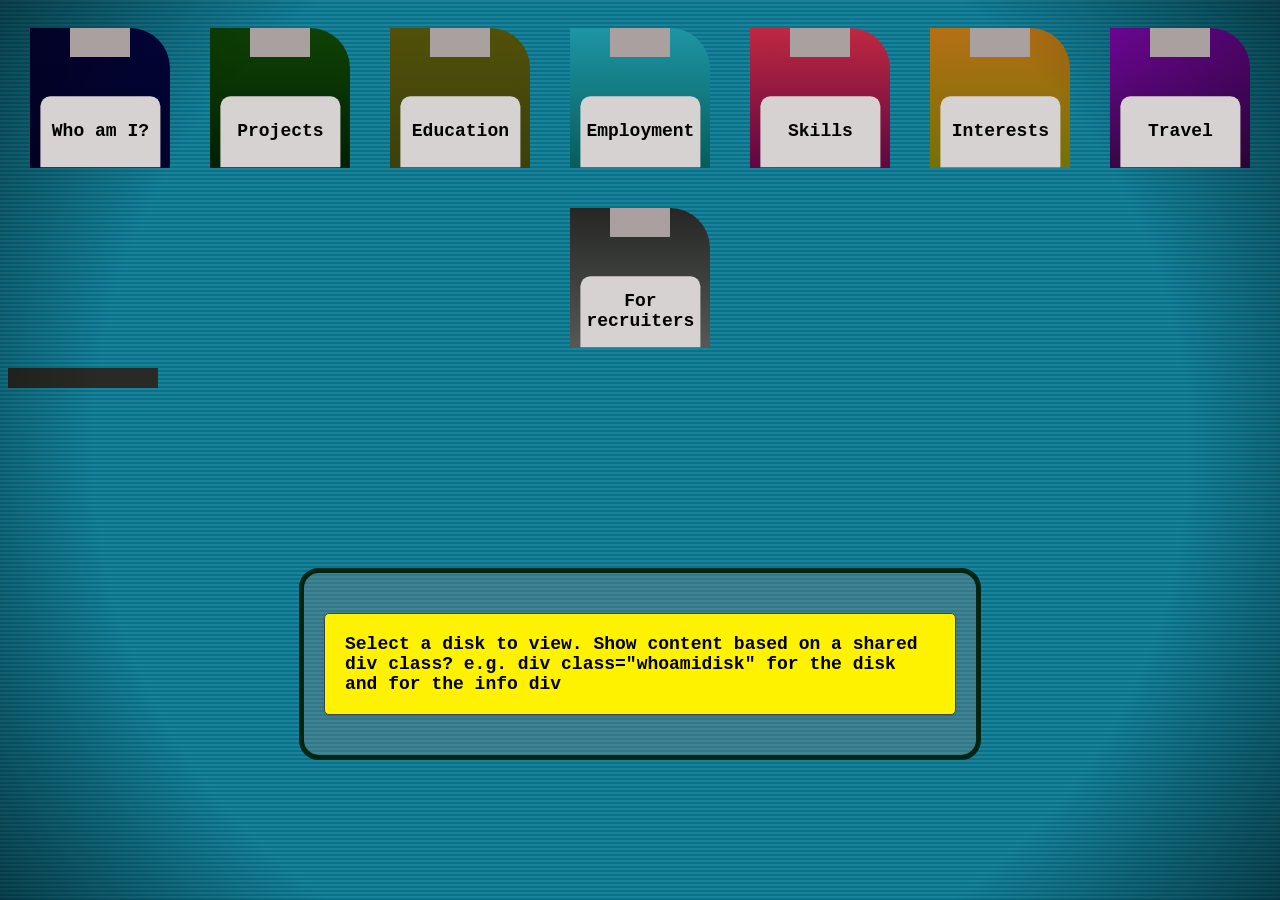
==== pages/index.html @ 84a1e817 "Added slot for the disks and improved the logic for sleecting and deslecting disks. More comments ad" ====
<!DOCTYPE html>
<html>
<head>
    <title>Oliver Spacey</title>
    <link rel="stylesheet" type="text/css" href="../stylesheets/main.css">
</head>
<!-- 
<header>
    <div class="header-container">
        <ul class="nav-bar">
            <li class="nav-item">
                <a href="index.html">Who am I?</a>
            </li>
            <li class="nav-item">
                <a href="projects.html">Projects</a>
            </li>
            <li class="nav-item">
                <a href="education.html">Education</a>
            </li>
            <li class="nav-item">
                <a href="employment.html">Employment</a>
            </li>
            <li class="nav-item">
                <a href="skills.html">Skills</a>
            </li>
            <li class="nav-item">
                <a href="interests.html">Interests</a>
            </li>
            <li class="nav-item">
                <a href="travel.html">Travel</a>
            </li>
            <li class="nav-item">
                <a href="recruiter.html">Recruiter</a>
            </li>
        </ul>
    </div>
</header> -->

<div class="scan-lines"></div>
<div class="vignette"></div>

<!-- <img class="cloud-image" src="../images/cloud_1.png" alt="Big Cloud" style="top: 10%; left: 5%; scale: 0.3;">
<img class="cloud-image" src="../images/cloud_7.png" alt="Big Cloud" style="top: 20%; left: 15%; scale: 0.4;">
<img class="cloud-image" src="../images/cloud_8.png" alt="Big Cloud" style="top: 30%; left: 25%; scale: 0.5;">
<img class="cloud-image" src="../images/cloud_6.png" alt="Big Cloud" style="top: 40%; left: 35%; scale: 0.6;"> -->
<!-- <img class="cloud-image" src="../images/cloud_1.png" alt="Big Cloud" style="top: 10%; left: 5%; scale: 0.3;">
<img class="cloud-image" src="../images/cloud_7.png" alt="Big Cloud" style="top: 20%; left: 15%; scale: 0.4;">
<img class="cloud-image" src="../images/cloud_8.png" alt="Big Cloud" style="top: 30%; left: 25%; scale: 0.5;">
<img class="cloud-image" src="../images/cloud_6.png" alt="Big Cloud" style="top: 40%; left: 35%; scale: 0.6;">
<img class="cloud-image" src="../images/cloud_1.png" alt="Big Cloud" style="top: 10%; left: 5%; scale: 0.3;">
<img class="cloud-image" src="../images/cloud_7.png" alt="Big Cloud" style="top: 20%; left: 15%; scale: 0.4;">
<img class="cloud-image" src="../images/cloud_8.png" alt="Big Cloud" style="top: 30%; left: 25%; scale: 0.5;">
<img class="cloud-image" src="../images/cloud_6.png" alt="Big Cloud" style="top: 40%; left: 35%; scale: 0.6;">
<img class="cloud-image" src="../images/cloud_1.png" alt="Big Cloud" style="top: 10%; left: 5%; scale: 0.3;">
<img class="cloud-image" src="../images/cloud_7.png" alt="Big Cloud" style="top: 20%; left: 15%; scale: 0.4;">
<img class="cloud-image" src="../images/cloud_8.png" alt="Big Cloud" style="top: 30%; left: 25%; scale: 0.5;">
<img class="cloud-image" src="../images/cloud_6.png" alt="Big Cloud" style="top: 40%; left: 35%; scale: 0.6;">
<img class="cloud-image" src="../images/cloud_1.png" alt="Big Cloud" style="top: 10%; left: 5%; scale: 0.3;">
<img class="cloud-image" src="../images/cloud_7.png" alt="Big Cloud" style="top: 20%; left: 15%; scale: 0.4;">
<img class="cloud-image" src="../images/cloud_8.png" alt="Big Cloud" style="top: 30%; left: 25%; scale: 0.5;">
<img class="cloud-image" src="../images/cloud_6.png" alt="Big Cloud" style="top: 40%; left: 35%; scale: 0.6;">
<img class="cloud-image" src="../images/cloud_1.png" alt="Big Cloud" style="top: 10%; left: 5%; scale: 0.3;">
<img class="cloud-image" src="../images/cloud_7.png" alt="Big Cloud" style="top: 20%; left: 15%; scale: 0.4;">
<img class="cloud-image" src="../images/cloud_8.png" alt="Big Cloud" style="top: 30%; left: 25%; scale: 0.5;">
<img class="cloud-image" src="../images/cloud_6.png" alt="Big Cloud" style="top: 40%; left: 35%; scale: 0.6;">
<img class="cloud-image" src="../images/cloud_1.png" alt="Big Cloud" style="top: 10%; left: 5%; scale: 0.3;">
<img class="cloud-image" src="../images/cloud_7.png" alt="Big Cloud" style="top: 20%; left: 15%; scale: 0.4;">
<img class="cloud-image" src="../images/cloud_8.png" alt="Big Cloud" style="top: 30%; left: 25%; scale: 0.5;">
<img class="cloud-image" src="../images/cloud_6.png" alt="Big Cloud" style="top: 40%; left: 35%; scale: 0.6;"> -->
<!-- <img class="cloud-image" src="../images/cloud_2.png" alt="Big Cloud" style="top: 50%; left: 45%; scale: 0.7;"> -->

<!-- <img class="cloud-image" src="../images/cloud_1.png" alt="Big Cloud" style="top: 10%; left: 5%; scale: 0.3;">
<img class="cloud-image" src="../images/cloud_7.png" alt="Big Cloud" style="top: 20%; left: 15%; scale: 0.4;">
<img class="cloud-image" src="../images/cloud_8.png" alt="Big Cloud" style="top: 30%; left: 25%; scale: 0.5;">
<img class="cloud-image" src="../images/cloud_6.png" alt="Big Cloud" style="top: 40%; left: 35%; scale: 0.6;"> -->

<div class="content-selector-area">

    <body class="default-page-background">
        <!-- <button onclick="addListeners()" style="height: 50px; width: 50%; align-self: center;"></button> -->

        
        <div class="disk-display-area">

            <div class="floppy-disk" style="background-image: linear-gradient(rgb(5, 5, 66), rgb(2, 2, 46));">
                <div class="top-decoration"></div>
                <div class="content-area">
                    <b>Who am I?</b>
                </div>
            </div>
        
            <div class="floppy-disk" style="background-image: linear-gradient(rgb(15, 66, 5), rgb(2, 32, 3));">
                <div class="top-decoration"></div>
                <div class="content-area">
                    <b>Projects</b>
                </div>
            </div>

            <div class="floppy-disk" style="background-image: linear-gradient(rgb(82, 80, 9), rgb(58, 65, 12));">
                <div class="top-decoration"></div>
                <div class="content-area">
                    <b>Education</b>
                </div>
            </div>
        
            <div class="floppy-disk" style="background-image: linear-gradient(rgb(30, 149, 165), rgb(6, 93, 90));">
                <div class="top-decoration"></div>
                <div class="content-area">
                    <b>Employment</b>
                </div>
            </div>

            <div class="floppy-disk" style="background-image: linear-gradient(rgb(191, 40, 65), rgb(95, 6, 66));">
                <div class="top-decoration"></div>
                <div class="content-area">
                    <b>Skills</b>
                </div>
            </div>
        
            <div class="floppy-disk" style="background-image: linear-gradient(rgb(181, 112, 22), rgb(117, 112, 4));">
                <div class="top-decoration"></div>
                <div class="content-area">
                    <b>Interests</b>
                </div>
            </div>

            <div class="floppy-disk" style="background-image: linear-gradient(rgb(130, 8, 178), rgb(55, 7, 70));">
                <div class="top-decoration"></div>
                <div class="content-area">
                    <b>Travel</b>
                </div>
            </div>

            <div class="floppy-disk" style="background-image: linear-gradient(rgb(38, 39, 37), rgb(85, 88, 85));">
                <div class="top-decoration"></div>
                <div class="content-area">
                    <b>For recruiters</b>
                </div>
            </div>


        </div>

        <div id="active-disk-slot"><div id="active-slot-background"></div></div>
        <div class="content">
            <p class="editorial-note">Select a disk to view. Show content based on a shared div class? e.g. div class="whoamidisk" for the disk and for the info div</p>
        </div>
    
    </body>
</div>


<!-- Add the js once everything is loaded -->
<script src="../js/main.js"></script>

</html>
---- stylesheets/main.css ----
/* shared: */

footer {
    z-index: 1000;
    background-color: #2c2c2c;
    text-align: center;
    position: fixed;
    bottom: 0;
    width: 100%;
    height: 40px;
}

header {
    position: fixed;
    z-index: 1000;
    width: 100%;
    display: flex;
    justify-content: center;
}

.header-container {
    text-align: center;
    /* background-color: #dbe36f; */
    /* background-image: linear-gradient(to right, #ebf385, #cac975); */
    background-image: radial-gradient(circle, #ebf385, #cac975);
    box-shadow: 0 4px 6px rgba(0, 0, 0, 1);
    padding: 20px;
    border-radius: 30px;
}

.technical-work-experience-cards {
    display: flex;
    flex-wrap: wrap;
    flex-direction: row;
    justify-content: center;
}

.floppy-disk {
    display: flex;
    flex-shrink: 0;
    background-image: linear-gradient(rgb(136, 32, 32), rgb(84, 40, 40));
    margin: 20px;
    padding: 20px;
    border-radius: 0 40px 0 0;
    height: 100px;
    width: 100px;
    flex-direction: column;
    justify-content: center;
    pointer-events: auto;
}

.floppy-disk .top-decoration {
    background-color: #aaa0a0;
    color: black;
    font-weight: bold;
    font-size: 28px;
    width: 60%;
    align-self: center;
    text-align: center;
    align-content: center;
    height: 40%;
    transform: translate(0, -70%);
}

.floppy-disk .content-area {
    pointer-events: none;
    text-align: center;
    align-content: center;
    background-color: rgb(215, 210, 210);
    color: black;
    font-size: 18px;
    padding: 0px;
    border-radius: 10px 10px 0 0;
    height: 100%;
    width: 120%;
    transform: translate(-8%, 27%);
}

.floppy-disk h2 {
    font-size: 24px;
    margin-bottom: 10px;
}

.disk-display-area {
    display: flex;
    flex-direction: row;
    overflow: auto;
    width: 100%;
    justify-content: center;
}


#active-disk-slot {
    display: block;
    height: 200px;
    width: 150px;
    overflow: hidden;
}

#active-slot-background {
    display: block;
    background-color: rgb(41, 41, 37);
    height: 20px;
}

#active-disk-slot p {
    color: black;
    font-weight: bold;
    margin: 0;
}

.content-selector-area {
    display: flex;
    flex-direction: column;
}

.content {
    position: relative;
    border: 5px solid #002513;
    border-radius: 20px;
    /* max-width: 800px; */
    width: 50%;
    height: fit-content;
    margin: 0 auto;
    padding: 20px;
    font-size: 20px;
    background-color: rgba(136, 135, 135, 0.343);
}

.non-technical-work-experience-cards {
    /* background-color: rgb(24, 24, 98);
    padding: 20px; */
    display: flex;
    flex-wrap: wrap;
    flex-direction: row;
}

.employment-card-list {
    display: flex;
    flex-direction: row;
    flex-wrap: wrap;
    justify-content: space-evenly;
}

.cloud {
    position: absolute;
    pointer-events: none;
    background-size: cover;
    z-index: -2;
    image-rendering: nearest-neighbor;
}

.scan-lines {
    position: fixed;
    top: 0;
    left: 0;
    width: 100%;
    height: 100%;
    pointer-events: none;
    background-image: linear-gradient(rgba(255, 255, 255, 0.1) 50%, transparent 50%);
    background-size: 100% 4px;
    z-index: -1;
}

.vignette {
    position: fixed;
    top: 0;
    left: 0;
    width: 100%;
    height: 100%;
    pointer-events: none;
    background-image: radial-gradient(circle, rgba(0, 0, 0, 0) 70%, rgba(0, 0, 0, 0.5) 100%);
    z-index: 0;
}

.editorial-note {
    background-color: #fff200;
    border: 1px solid #444;
    margin: 20px 0;
    padding: 20px;
    color: #000;
    font-weight: bold;
    border-radius: 5px;
    box-shadow: 0 2px 4px rgba(0, 0, 0, 0.1);
}

.travel-card-title-date {
    display: flex;
    justify-content: space-between;
    align-items: center;
}

.travel-card-list {
    display: flex;
    flex-wrap: wrap;
    justify-content: center;
}

.travel-card {
    background-color: #2c2c2c;
    border: 1px solid #444;
    border-radius: 20px;
    margin: 20px 0;
    padding: 20px;
    width: 100%;
}

.travel-card-connector {
    width: 1px;
    height: 100px;
    background-color: #444;
    padding: 0;
    margin: 0;
}

.education-card {
    background-color: #2c2c2c;
    border: 1px solid #444;
    margin: 20px 0;
    padding: 20px;
    width: 100%;
    border-radius: 20px;
}

.education-card-list {
    display: flex;
    flex-wrap: wrap;
    justify-content: center;
}

.project-card-list {
    display: flex;
    flex-wrap: wrap;
    justify-content: center;
}

.project-card {
    background-color: #2c2c2c;
    border: 1px solid #444;
    margin: 20px 0;
    padding: 20px;
    width: 100%;
    border-radius: 20px;
}

.in-text-link {
    color: #a4ffb2;
    text-decoration: underline;
}

body {
    color: #ffffff;
    font-family: 'Courier New', Courier, monospace;
}

.default-page-background {
    background-color: #06738c;
}

html {
    /* scrollbar-gutter: stable; */
    scrollbar-width: none;
    /* scrollbar-color: #ebf385 #cac975; */
}

.nav-bar {
    list-style: none;
    padding: 0;
    margin: 0;
}

.nav-item {
    display: inline-block;
    margin-right: 20px;
}

.nav-item a {
    color: #020202;
    text-decoration: none;
    /* text-shadow: 1px 1px 2px rgba(0, 0, 0, 0.1); */
    font-weight: bold;
}

.nav-item a:hover {
    text-decoration: underline;
}

header h1 {
    font-size: 24px;
    font-weight: bold;
    margin: 0;
}



/* desktop styling */
@media (min-width: 768px) {
    .content {
        font-size: 18px;
    }

    header p {
        font-size: 24px;
    }

    .nav-item {
        font-size: 18px;
    }

    .disk-display-area {
        flex-wrap: wrap;
    }
}

/* mobile styling */
@media (max-width: 767px) {
    .content {
        font-size: 18px;
    }

    header p {
        font-size: 24px;
    }
    .disk-display-area {
        flex-wrap: nowrap;
        justify-content: start;
    }
}
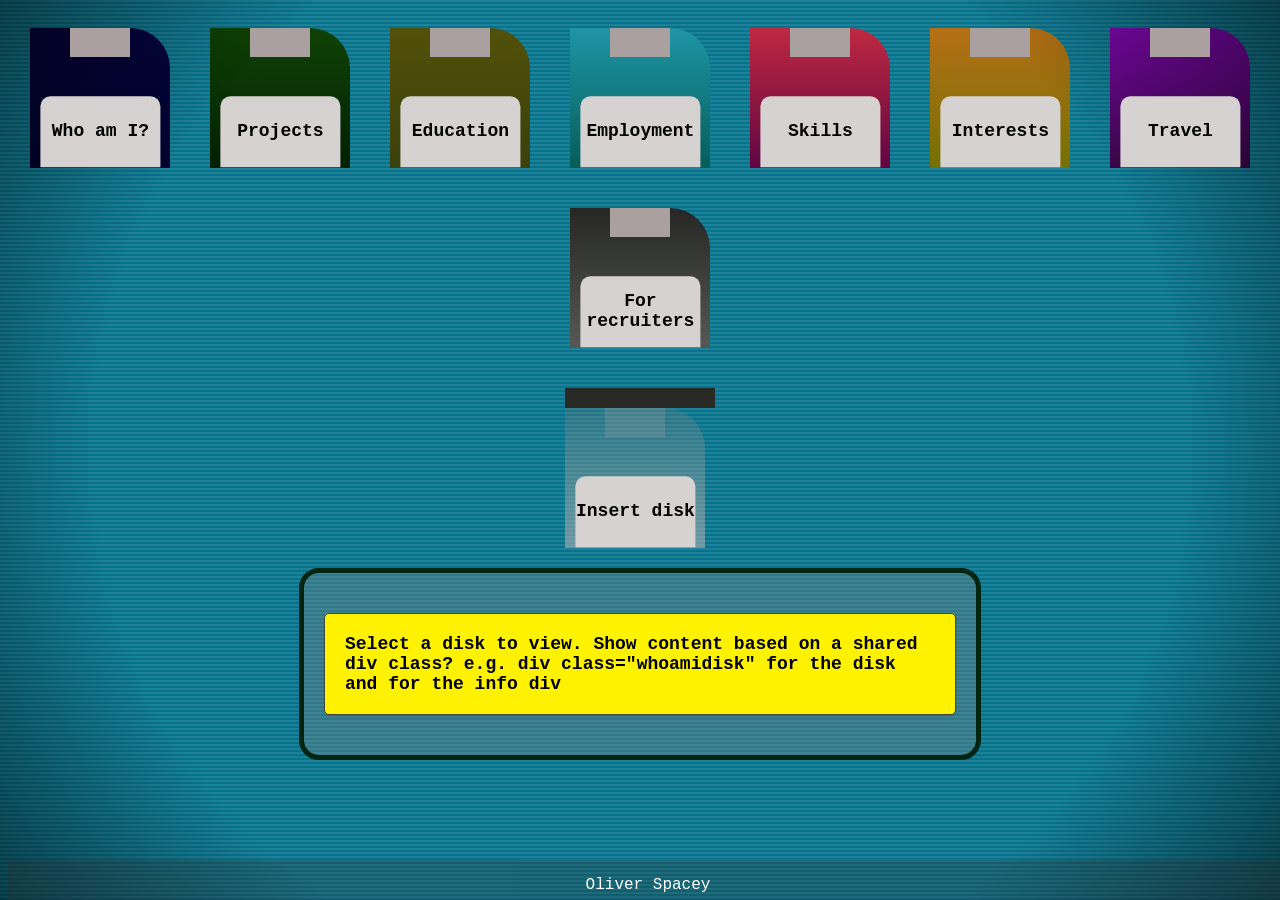
==== commit d5dbf55c: "Added disk inserting animation and a ghost disk when nothiong is inserted to direct the user to sele" ====
--- a/pages/index.html
+++ b/pages/index.html
@@ -141,7 +141,15 @@
 
         </div>
 
-        <div id="active-disk-slot"><div id="active-slot-background"></div></div>
+        <div id="active-disk-slot">
+            <div id="active-slot-background"></div>
+            <div id="ghost-floppy-disk">
+                <div class="top-decoration" style="background-color: rgba(161, 161, 161, 0.261);"></div>
+                <div class="content-area">
+                    <b>Insert disk</b>
+                </div>
+            </div>
+        </div>
         <div class="content">
             <p class="editorial-note">Select a disk to view. Show content based on a shared div class? e.g. div class="whoamidisk" for the disk and for the info div</p>
         </div>
@@ -150,6 +158,8 @@
 </div>
 
 
+<footer><p>Oliver Spacey</p></footer>
+
 <!-- Add the js once everything is loaded -->
 <script src="../js/main.js"></script>
 
--- a/stylesheets/main.css
+++ b/stylesheets/main.css
@@ -1,31 +1,18 @@
 /* shared: */
+
+@keyframes insertDisk {
+    from {transform: translate(3.5%, 0%);}
+    to {transform: translate(3.5%, -62%);}
+}
 
 footer {
     z-index: 1000;
-    background-color: #2c2c2c;
+    background-color: #2c2c2c46;
     text-align: center;
     position: fixed;
     bottom: 0;
     width: 100%;
     height: 40px;
-}
-
-header {
-    position: fixed;
-    z-index: 1000;
-    width: 100%;
-    display: flex;
-    justify-content: center;
-}
-
-.header-container {
-    text-align: center;
-    /* background-color: #dbe36f; */
-    /* background-image: linear-gradient(to right, #ebf385, #cac975); */
-    background-image: radial-gradient(circle, #ebf385, #cac975);
-    box-shadow: 0 4px 6px rgba(0, 0, 0, 1);
-    padding: 20px;
-    border-radius: 30px;
 }
 
 .technical-work-experience-cards {
@@ -46,7 +33,6 @@
     width: 100px;
     flex-direction: column;
     justify-content: center;
-    pointer-events: auto;
 }
 
 .floppy-disk .top-decoration {
@@ -76,6 +62,47 @@
     transform: translate(-8%, 27%);
 }
 
+#ghost-floppy-disk {
+    display: flex;
+    flex-shrink: 0;
+    background-image: linear-gradient(rgba(123, 122, 122, 0.254), rgba(176, 176, 176, 0.608));
+    animation: insertDisk 2.5s infinite;
+    margin: 0px;
+    padding: 20px;
+    border-radius: 0 40px 0 0;
+    height: 100px;
+    width: 100px;
+    flex-direction: column;
+    justify-content: center;
+}
+
+#ghost-floppy-disk .top-decoration {
+    background-color: rgba(161, 161, 161, 0.261);
+    color: black;
+    font-weight: bold;
+    font-size: 28px;
+    width: 60%;
+    align-self: center;
+    text-align: center;
+    align-content: center;
+    height: 40%;
+    transform: translate(0, -70%);
+}
+
+#ghost-floppy-disk .content-area {
+    pointer-events: none;
+    text-align: center;
+    align-content: center;
+    background-color: rgb(215, 210, 210);
+    color: black;
+    font-size: 18px;
+    padding: 0px;
+    border-radius: 10px 10px 0 0;
+    height: 100%;
+    width: 120%;
+    transform: translate(-8%, 27%);
+}
+
 .floppy-disk h2 {
     font-size: 24px;
     margin-bottom: 10px;
@@ -91,14 +118,14 @@
 
 
 #active-disk-slot {
-    display: block;
+    align-self: center;
     height: 200px;
     width: 150px;
     overflow: hidden;
+    transform: translate(0, 10%);
 }
 
 #active-slot-background {
-    display: block;
     background-color: rgb(41, 41, 37);
     height: 20px;
 }
@@ -258,9 +285,7 @@
 }
 
 html {
-    /* scrollbar-gutter: stable; */
     scrollbar-width: none;
-    /* scrollbar-color: #ebf385 #cac975; */
 }
 
 .nav-bar {
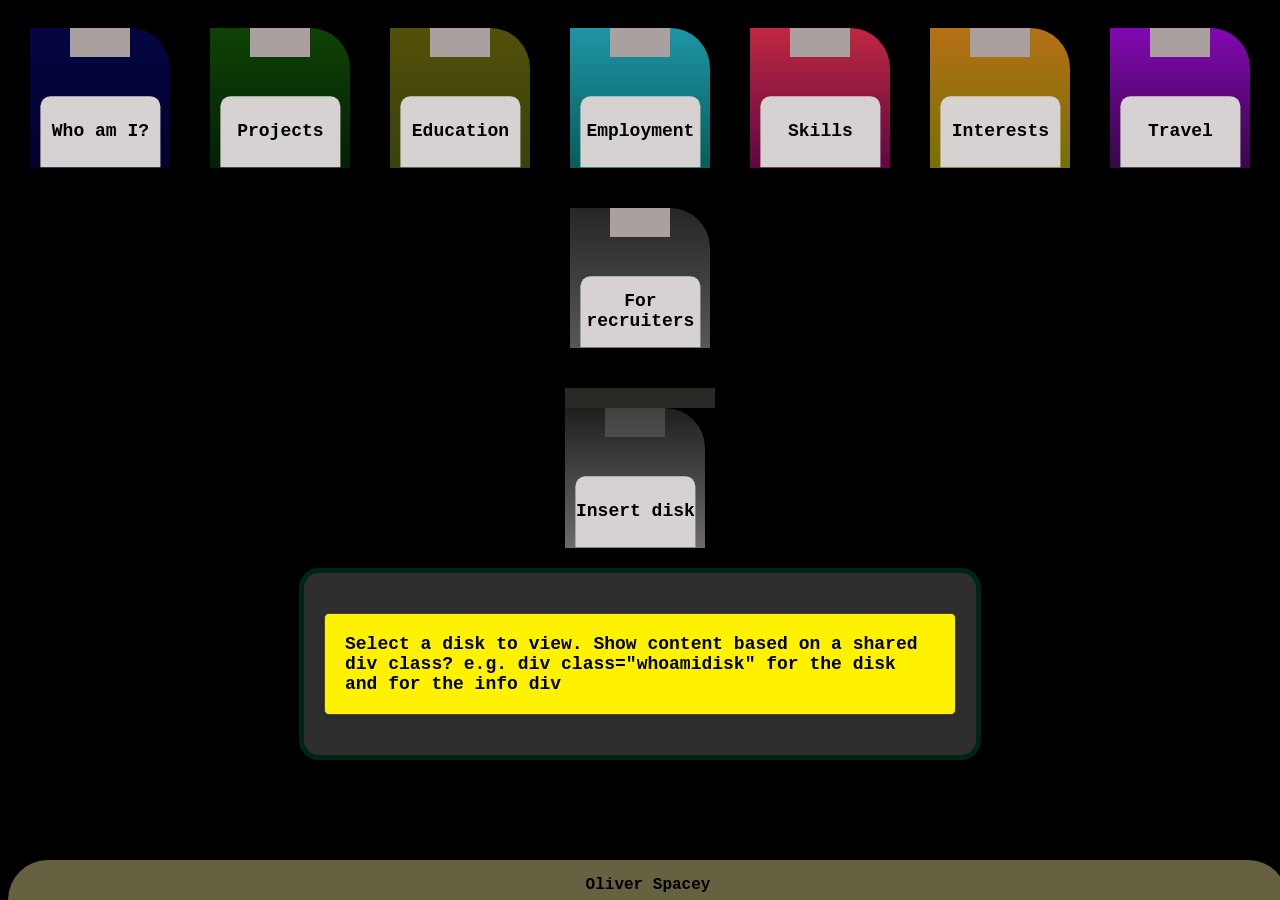
==== commit f9909bc4: "Added animations for background colours and scanline/vignette so the screen is black while nothing i" ====
--- a/pages/index.html
+++ b/pages/index.html
@@ -4,40 +4,9 @@
     <title>Oliver Spacey</title>
     <link rel="stylesheet" type="text/css" href="../stylesheets/main.css">
 </head>
-<!-- 
-<header>
-    <div class="header-container">
-        <ul class="nav-bar">
-            <li class="nav-item">
-                <a href="index.html">Who am I?</a>
-            </li>
-            <li class="nav-item">
-                <a href="projects.html">Projects</a>
-            </li>
-            <li class="nav-item">
-                <a href="education.html">Education</a>
-            </li>
-            <li class="nav-item">
-                <a href="employment.html">Employment</a>
-            </li>
-            <li class="nav-item">
-                <a href="skills.html">Skills</a>
-            </li>
-            <li class="nav-item">
-                <a href="interests.html">Interests</a>
-            </li>
-            <li class="nav-item">
-                <a href="travel.html">Travel</a>
-            </li>
-            <li class="nav-item">
-                <a href="recruiter.html">Recruiter</a>
-            </li>
-        </ul>
-    </div>
-</header> -->
 
-<div class="scan-lines"></div>
-<div class="vignette"></div>
+<div id="scan-lines" style="display:none;"></div>
+<div id="vignette" style="display:none;"></div>
 
 <!-- <img class="cloud-image" src="../images/cloud_1.png" alt="Big Cloud" style="top: 10%; left: 5%; scale: 0.3;">
 <img class="cloud-image" src="../images/cloud_7.png" alt="Big Cloud" style="top: 20%; left: 15%; scale: 0.4;">
@@ -76,62 +45,60 @@
 
 <div class="content-selector-area">
 
-    <body class="default-page-background">
-        <!-- <button onclick="addListeners()" style="height: 50px; width: 50%; align-self: center;"></button> -->
-
+    <body id="page-background">
         
         <div class="disk-display-area">
 
-            <div class="floppy-disk" style="background-image: linear-gradient(rgb(5, 5, 66), rgb(2, 2, 46));">
+            <div class="floppy-disk" style="background-image: linear-gradient(rgb(5, 5, 66), rgb(2, 2, 46)); background-color: rgb(5, 5, 66);">
                 <div class="top-decoration"></div>
                 <div class="content-area">
                     <b>Who am I?</b>
                 </div>
             </div>
         
-            <div class="floppy-disk" style="background-image: linear-gradient(rgb(15, 66, 5), rgb(2, 32, 3));">
+            <div class="floppy-disk" style="background-image: linear-gradient(rgb(15, 66, 5), rgb(2, 32, 3)); background-color: rgb(15, 66, 5);">
                 <div class="top-decoration"></div>
                 <div class="content-area">
                     <b>Projects</b>
                 </div>
             </div>
 
-            <div class="floppy-disk" style="background-image: linear-gradient(rgb(82, 80, 9), rgb(58, 65, 12));">
+            <div class="floppy-disk" style="background-image: linear-gradient(rgb(82, 80, 9), rgb(58, 65, 12)); background-color: rgb(82, 80, 9);">
                 <div class="top-decoration"></div>
                 <div class="content-area">
                     <b>Education</b>
                 </div>
             </div>
         
-            <div class="floppy-disk" style="background-image: linear-gradient(rgb(30, 149, 165), rgb(6, 93, 90));">
+            <div class="floppy-disk" style="background-image: linear-gradient(rgb(30, 149, 165), rgb(6, 93, 90)); background-color: rgb(30, 149, 165);">
                 <div class="top-decoration"></div>
                 <div class="content-area">
                     <b>Employment</b>
                 </div>
             </div>
 
-            <div class="floppy-disk" style="background-image: linear-gradient(rgb(191, 40, 65), rgb(95, 6, 66));">
+            <div class="floppy-disk" style="background-image: linear-gradient(rgb(191, 40, 65), rgb(95, 6, 66)); background-color: rgb(191, 40, 65);">
                 <div class="top-decoration"></div>
                 <div class="content-area">
                     <b>Skills</b>
                 </div>
             </div>
         
-            <div class="floppy-disk" style="background-image: linear-gradient(rgb(181, 112, 22), rgb(117, 112, 4));">
+            <div class="floppy-disk" style="background-image: linear-gradient(rgb(181, 112, 22), rgb(117, 112, 4)); background-color: rgb(181, 112, 22);">
                 <div class="top-decoration"></div>
                 <div class="content-area">
                     <b>Interests</b>
                 </div>
             </div>
 
-            <div class="floppy-disk" style="background-image: linear-gradient(rgb(130, 8, 178), rgb(55, 7, 70));">
+            <div class="floppy-disk" style="background-image: linear-gradient(rgb(130, 8, 178), rgb(55, 7, 70)); background-color: rgb(130, 8, 178);">
                 <div class="top-decoration"></div>
                 <div class="content-area">
                     <b>Travel</b>
                 </div>
             </div>
 
-            <div class="floppy-disk" style="background-image: linear-gradient(rgb(38, 39, 37), rgb(85, 88, 85));">
+            <div class="floppy-disk" style="background-image: linear-gradient(rgb(38, 39, 37), rgb(85, 88, 85)); background-color: rgb(38, 39, 37);">
                 <div class="top-decoration"></div>
                 <div class="content-area">
                     <b>For recruiters</b>
@@ -144,7 +111,7 @@
         <div id="active-disk-slot">
             <div id="active-slot-background"></div>
             <div id="ghost-floppy-disk">
-                <div class="top-decoration" style="background-color: rgba(161, 161, 161, 0.261);"></div>
+                <div class="top-decoration"></div>
                 <div class="content-area">
                     <b>Insert disk</b>
                 </div>
--- a/stylesheets/main.css
+++ b/stylesheets/main.css
@@ -1,5 +1,4 @@
 /* shared: */
-
 @keyframes insertDisk {
     from {transform: translate(3.5%, 0%);}
     to {transform: translate(3.5%, -62%);}
@@ -7,9 +6,13 @@
 
 footer {
     z-index: 1000;
-    background-color: #2c2c2c46;
-    text-align: center;
+    background-color: #e3d88f73;
+    color: #000;
+    font-weight: bolder;
+    text-align: center;
+    justify-self: center;
     position: fixed;
+    border-radius: 40px 40px 0 0;
     bottom: 0;
     width: 100%;
     height: 40px;
@@ -177,7 +180,7 @@
     image-rendering: nearest-neighbor;
 }
 
-.scan-lines {
+#scan-lines {
     position: fixed;
     top: 0;
     left: 0;
@@ -189,7 +192,7 @@
     z-index: -1;
 }
 
-.vignette {
+#vignette {
     position: fixed;
     top: 0;
     left: 0;
@@ -280,15 +283,15 @@
     font-family: 'Courier New', Courier, monospace;
 }
 
-.default-page-background {
-    background-color: #06738c;
+#page-background {
+    background-color: #000000;
 }
 
 html {
     scrollbar-width: none;
 }
 
-.nav-bar {
+/* .nav-bar {
     list-style: none;
     padding: 0;
     margin: 0;
@@ -297,16 +300,15 @@
 .nav-item {
     display: inline-block;
     margin-right: 20px;
-}
-
+} */
+/* 
 .nav-item a {
     color: #020202;
     text-decoration: none;
-    /* text-shadow: 1px 1px 2px rgba(0, 0, 0, 0.1); */
-    font-weight: bold;
-}
-
-.nav-item a:hover {
+    font-weight: bold;
+} */
+
+/* .nav-item a:hover {
     text-decoration: underline;
 }
 
@@ -314,7 +316,7 @@
     font-size: 24px;
     font-weight: bold;
     margin: 0;
-}
+} */
 
 
 
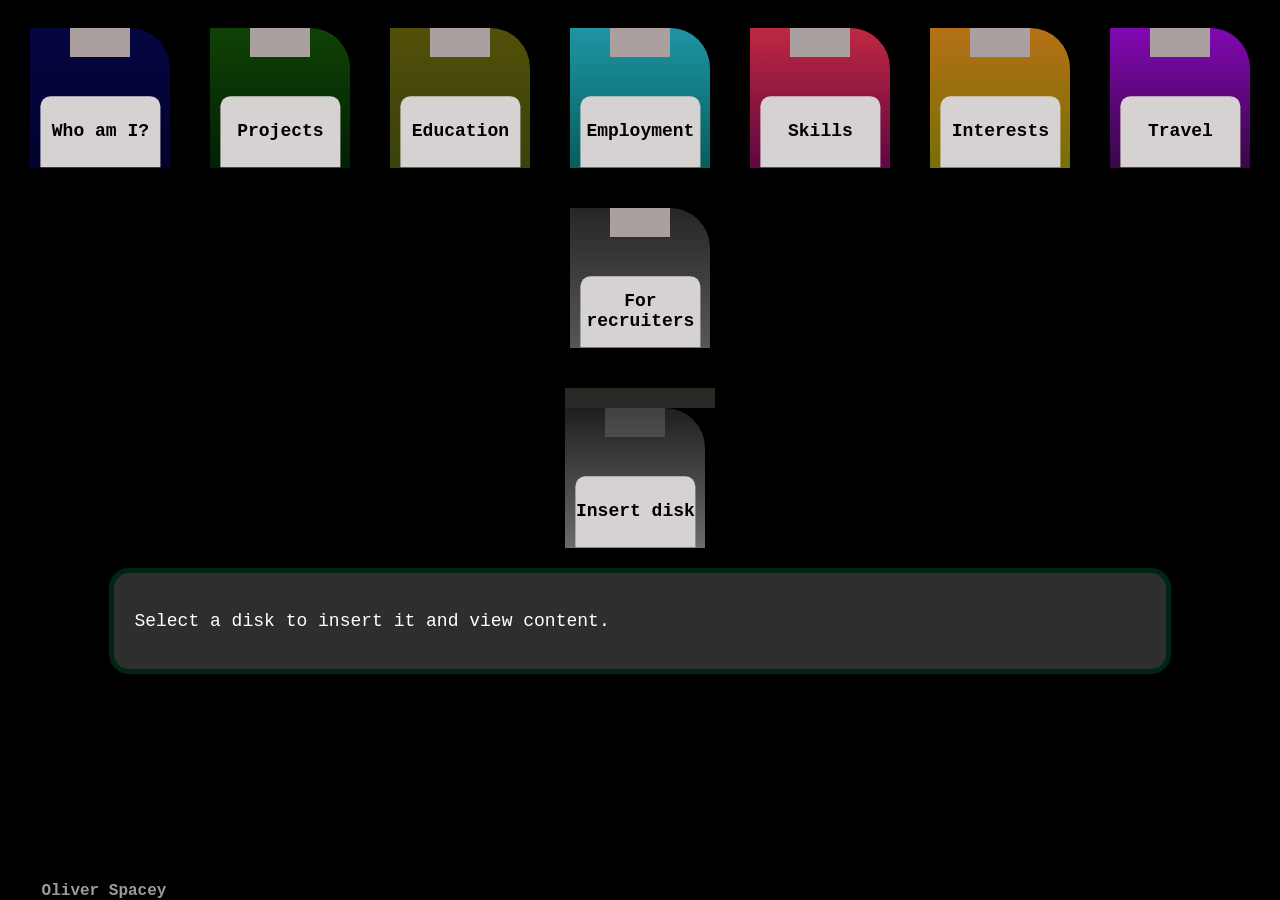
==== commit 3d55e2e7: "Added data attributes and id'd divs for all disks so their info can be dynamically displayed dependi" ====
--- a/pages/index.html
+++ b/pages/index.html
@@ -8,97 +8,62 @@
 <div id="scan-lines" style="display:none;"></div>
 <div id="vignette" style="display:none;"></div>
 
-<!-- <img class="cloud-image" src="../images/cloud_1.png" alt="Big Cloud" style="top: 10%; left: 5%; scale: 0.3;">
-<img class="cloud-image" src="../images/cloud_7.png" alt="Big Cloud" style="top: 20%; left: 15%; scale: 0.4;">
-<img class="cloud-image" src="../images/cloud_8.png" alt="Big Cloud" style="top: 30%; left: 25%; scale: 0.5;">
-<img class="cloud-image" src="../images/cloud_6.png" alt="Big Cloud" style="top: 40%; left: 35%; scale: 0.6;"> -->
-<!-- <img class="cloud-image" src="../images/cloud_1.png" alt="Big Cloud" style="top: 10%; left: 5%; scale: 0.3;">
-<img class="cloud-image" src="../images/cloud_7.png" alt="Big Cloud" style="top: 20%; left: 15%; scale: 0.4;">
-<img class="cloud-image" src="../images/cloud_8.png" alt="Big Cloud" style="top: 30%; left: 25%; scale: 0.5;">
-<img class="cloud-image" src="../images/cloud_6.png" alt="Big Cloud" style="top: 40%; left: 35%; scale: 0.6;">
-<img class="cloud-image" src="../images/cloud_1.png" alt="Big Cloud" style="top: 10%; left: 5%; scale: 0.3;">
-<img class="cloud-image" src="../images/cloud_7.png" alt="Big Cloud" style="top: 20%; left: 15%; scale: 0.4;">
-<img class="cloud-image" src="../images/cloud_8.png" alt="Big Cloud" style="top: 30%; left: 25%; scale: 0.5;">
-<img class="cloud-image" src="../images/cloud_6.png" alt="Big Cloud" style="top: 40%; left: 35%; scale: 0.6;">
-<img class="cloud-image" src="../images/cloud_1.png" alt="Big Cloud" style="top: 10%; left: 5%; scale: 0.3;">
-<img class="cloud-image" src="../images/cloud_7.png" alt="Big Cloud" style="top: 20%; left: 15%; scale: 0.4;">
-<img class="cloud-image" src="../images/cloud_8.png" alt="Big Cloud" style="top: 30%; left: 25%; scale: 0.5;">
-<img class="cloud-image" src="../images/cloud_6.png" alt="Big Cloud" style="top: 40%; left: 35%; scale: 0.6;">
-<img class="cloud-image" src="../images/cloud_1.png" alt="Big Cloud" style="top: 10%; left: 5%; scale: 0.3;">
-<img class="cloud-image" src="../images/cloud_7.png" alt="Big Cloud" style="top: 20%; left: 15%; scale: 0.4;">
-<img class="cloud-image" src="../images/cloud_8.png" alt="Big Cloud" style="top: 30%; left: 25%; scale: 0.5;">
-<img class="cloud-image" src="../images/cloud_6.png" alt="Big Cloud" style="top: 40%; left: 35%; scale: 0.6;">
-<img class="cloud-image" src="../images/cloud_1.png" alt="Big Cloud" style="top: 10%; left: 5%; scale: 0.3;">
-<img class="cloud-image" src="../images/cloud_7.png" alt="Big Cloud" style="top: 20%; left: 15%; scale: 0.4;">
-<img class="cloud-image" src="../images/cloud_8.png" alt="Big Cloud" style="top: 30%; left: 25%; scale: 0.5;">
-<img class="cloud-image" src="../images/cloud_6.png" alt="Big Cloud" style="top: 40%; left: 35%; scale: 0.6;">
-<img class="cloud-image" src="../images/cloud_1.png" alt="Big Cloud" style="top: 10%; left: 5%; scale: 0.3;">
-<img class="cloud-image" src="../images/cloud_7.png" alt="Big Cloud" style="top: 20%; left: 15%; scale: 0.4;">
-<img class="cloud-image" src="../images/cloud_8.png" alt="Big Cloud" style="top: 30%; left: 25%; scale: 0.5;">
-<img class="cloud-image" src="../images/cloud_6.png" alt="Big Cloud" style="top: 40%; left: 35%; scale: 0.6;"> -->
-<!-- <img class="cloud-image" src="../images/cloud_2.png" alt="Big Cloud" style="top: 50%; left: 45%; scale: 0.7;"> -->
-
-<!-- <img class="cloud-image" src="../images/cloud_1.png" alt="Big Cloud" style="top: 10%; left: 5%; scale: 0.3;">
-<img class="cloud-image" src="../images/cloud_7.png" alt="Big Cloud" style="top: 20%; left: 15%; scale: 0.4;">
-<img class="cloud-image" src="../images/cloud_8.png" alt="Big Cloud" style="top: 30%; left: 25%; scale: 0.5;">
-<img class="cloud-image" src="../images/cloud_6.png" alt="Big Cloud" style="top: 40%; left: 35%; scale: 0.6;"> -->
-
 <div class="content-selector-area">
 
     <body id="page-background">
         
         <div class="disk-display-area">
 
-            <div class="floppy-disk" style="background-image: linear-gradient(rgb(5, 5, 66), rgb(2, 2, 46)); background-color: rgb(5, 5, 66);">
+            <div data-info-id="whoami" class="floppy-disk" style="background-image: linear-gradient(rgb(5, 5, 66), rgb(2, 2, 46)); background-color: rgb(5, 5, 66);">
                 <div class="top-decoration"></div>
                 <div class="content-area">
                     <b>Who am I?</b>
                 </div>
             </div>
         
-            <div class="floppy-disk" style="background-image: linear-gradient(rgb(15, 66, 5), rgb(2, 32, 3)); background-color: rgb(15, 66, 5);">
+            <div data-info-id="projects" class="floppy-disk" style="background-image: linear-gradient(rgb(15, 66, 5), rgb(2, 32, 3)); background-color: rgb(15, 66, 5);">
                 <div class="top-decoration"></div>
                 <div class="content-area">
                     <b>Projects</b>
                 </div>
             </div>
 
-            <div class="floppy-disk" style="background-image: linear-gradient(rgb(82, 80, 9), rgb(58, 65, 12)); background-color: rgb(82, 80, 9);">
+            <div data-info-id="education" class="floppy-disk" style="background-image: linear-gradient(rgb(82, 80, 9), rgb(58, 65, 12)); background-color: rgb(82, 80, 9);">
                 <div class="top-decoration"></div>
                 <div class="content-area">
                     <b>Education</b>
                 </div>
             </div>
         
-            <div class="floppy-disk" style="background-image: linear-gradient(rgb(30, 149, 165), rgb(6, 93, 90)); background-color: rgb(30, 149, 165);">
+            <div data-info-id="employment" class="floppy-disk" style="background-image: linear-gradient(rgb(30, 149, 165), rgb(6, 93, 90)); background-color: rgb(30, 149, 165);">
                 <div class="top-decoration"></div>
                 <div class="content-area">
                     <b>Employment</b>
                 </div>
             </div>
 
-            <div class="floppy-disk" style="background-image: linear-gradient(rgb(191, 40, 65), rgb(95, 6, 66)); background-color: rgb(191, 40, 65);">
+            <div data-info-id="skills" class="floppy-disk" style="background-image: linear-gradient(rgb(191, 40, 65), rgb(95, 6, 66)); background-color: rgb(191, 40, 65);">
                 <div class="top-decoration"></div>
                 <div class="content-area">
                     <b>Skills</b>
                 </div>
             </div>
         
-            <div class="floppy-disk" style="background-image: linear-gradient(rgb(181, 112, 22), rgb(117, 112, 4)); background-color: rgb(181, 112, 22);">
+            <div data-info-id="interests" class="floppy-disk" style="background-image: linear-gradient(rgb(181, 112, 22), rgb(117, 112, 4)); background-color: rgb(181, 112, 22);">
                 <div class="top-decoration"></div>
                 <div class="content-area">
                     <b>Interests</b>
                 </div>
             </div>
 
-            <div class="floppy-disk" style="background-image: linear-gradient(rgb(130, 8, 178), rgb(55, 7, 70)); background-color: rgb(130, 8, 178);">
+            <div data-info-id="travel" class="floppy-disk" style="background-image: linear-gradient(rgb(130, 8, 178), rgb(55, 7, 70)); background-color: rgb(130, 8, 178);">
                 <div class="top-decoration"></div>
                 <div class="content-area">
                     <b>Travel</b>
                 </div>
             </div>
 
-            <div class="floppy-disk" style="background-image: linear-gradient(rgb(38, 39, 37), rgb(85, 88, 85)); background-color: rgb(38, 39, 37);">
+            <div data-info-id="recruiter" class="floppy-disk" style="background-image: linear-gradient(rgb(38, 39, 37), rgb(85, 88, 85)); background-color: rgb(38, 39, 37);">
                 <div class="top-decoration"></div>
                 <div class="content-area">
                     <b>For recruiters</b>
@@ -118,7 +83,77 @@
             </div>
         </div>
         <div class="content">
-            <p class="editorial-note">Select a disk to view. Show content based on a shared div class? e.g. div class="whoamidisk" for the disk and for the info div</p>
+            <div id="default">
+                <p>Select a disk to insert it and view content.</p>
+            </div>
+
+            <div id="whoami" style="display: none;">
+                <p>Only visible to whoami</p>
+            </div>
+
+            <div id="projects" style="display: none;">
+                <h1>Projects</h1>
+                <p>Here are some of my projects:</p>
+                
+                <p class="editorial-note">Something to play with here. Even if only one project is showcased.</p>
+
+                <div class="project-card-list">
+                    <div class="project-card">
+                        <h2>Unreal Engine Game</h2>
+                        <p>Hardy Plants: Dissertation project for my degree. Simulates plant growth and challenges the user to build a plant that will survive in different environments.</p>
+                    </div>
+                    <div class="project-card">
+                        <h2>Power Apps Code App</h2>
+                        <p>A Power Apps application used to automate data entry and processing tasks. Used in conjuction with PowerBI, with a connected data source in Azure.</p>
+                    </div>
+                </div>
+            </div>
+
+            <div id="education" style="display: none;">
+                <h1>Education</h1>
+                <p>During my Bachelor of Science in Computer Science course, I undertook many modules that frequently involved practical applications and real-world problem-solving. Below is an assortment of these.</p>
+
+                <p class="editorial-note">Add something interesting to look at here. Maybe something to show the specific module projects? Screenshots of them?</p>
+
+                <div class="education-card-list">
+                    <div class="education-card">
+                        <h2>Dissertation Project</h2>
+                        <p>A project focused on developing assessing how effectively a small Unreal Engine 5 game could teach a desired topic.</p>
+                    </div>
+                    <div class="education-card">
+                        <h2>Intelligent Web</h2>
+                        <p>Development of a pseudo-social media platform using Node.js and Express.</p>
+                    </div>
+                    <div class="education-card">
+                        <h2>Computer Vision</h2>
+                        <p>Used Python with OpenCV to develop a tool to splice images together at common'Keypoints' detected within each image, such that a single panoramic image is produced.</p>
+                    </div>
+                    <div class="education-card">
+                        <h2>Software Hut</h2>
+                        <p>Developed a web page for onboarding staff at the University's Electrical Engineering Department.</p>
+                    </div>
+                </div>
+            </div>
+
+            <div id="employment" style="display: none;">
+                <p>Only visible to employment</p>
+            </div>
+
+            <div id="skills" style="display: none;">
+                <p>Only visible to skills</p>
+            </div>
+
+            <div id="interests" style="display: none;">
+                <p>Only visible to interests</p>
+            </div>
+        
+            <div id="travel" style="display: none;">
+                <p>Only visible to travel</p>
+            </div>
+
+            <div id="recruiter" style="display: none;">
+                <p>Only visible to recruiter</p>
+            </div>
         </div>
     
     </body>
--- a/stylesheets/main.css
+++ b/stylesheets/main.css
@@ -5,17 +5,23 @@
 }
 
 footer {
-    z-index: 1000;
-    background-color: #e3d88f73;
-    color: #000;
+    display: flex;
+    z-index: -5;
+    background-color: #0000002a;
+    color: #9a9a9a;
     font-weight: bolder;
     text-align: center;
-    justify-self: center;
+    align-items: center;
+    justify-content: center;
+    justify-self: left;
     position: fixed;
-    border-radius: 40px 40px 0 0;
+    border-radius: 40px;
     bottom: 0;
-    width: 100%;
-    height: 40px;
+    width: 15%;
+}
+
+footer p {
+    margin: 0;
 }
 
 .technical-work-experience-cards {
@@ -148,8 +154,7 @@
     position: relative;
     border: 5px solid #002513;
     border-radius: 20px;
-    /* max-width: 800px; */
-    width: 50%;
+    width: 80%;
     height: fit-content;
     margin: 0 auto;
     padding: 20px;
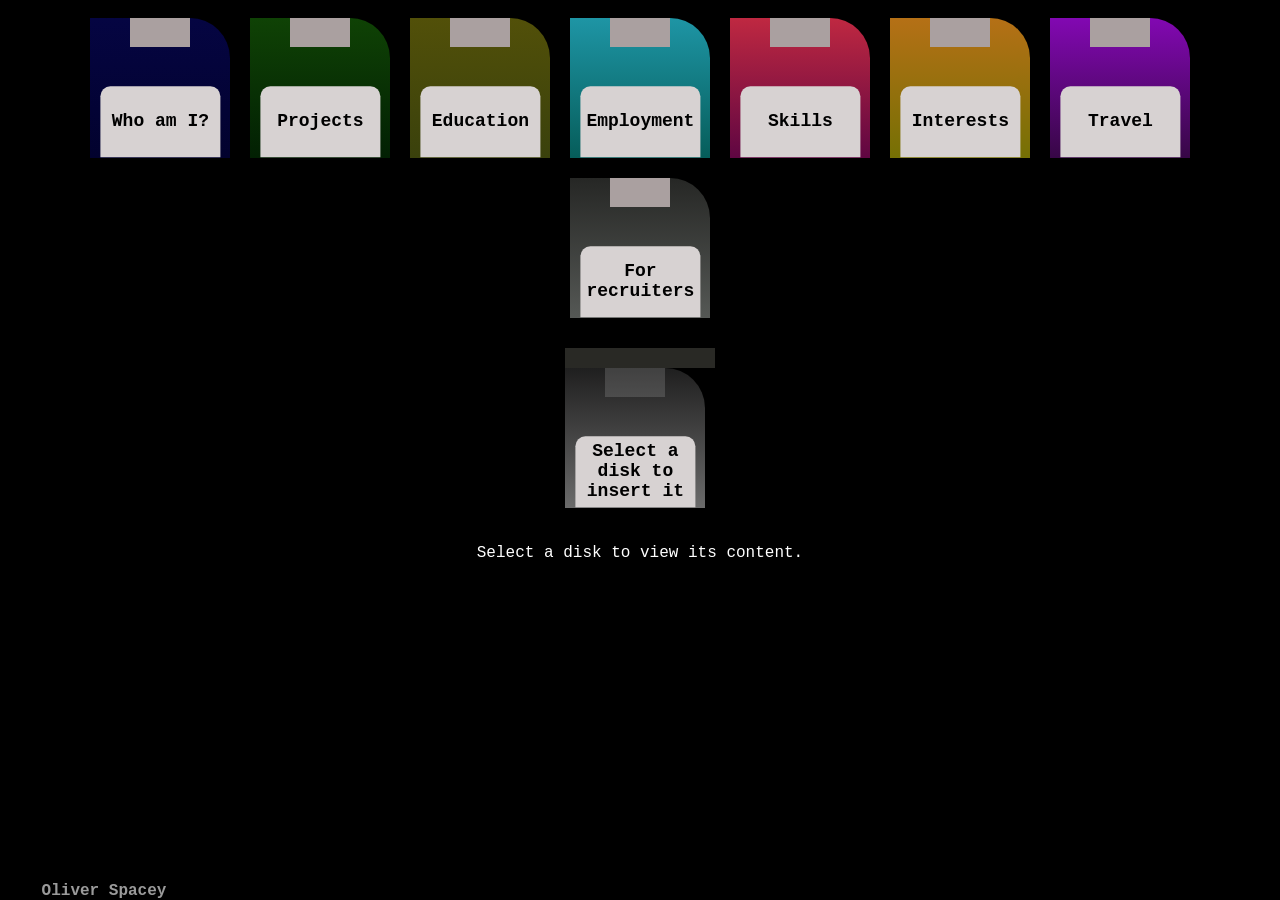
==== commit 548a3d2d: "Added hiding the main content div and helpful text prompts for how to interact with the disks" ====
--- a/pages/index.html
+++ b/pages/index.html
@@ -3,6 +3,7 @@
 <head>
     <title>Oliver Spacey</title>
     <link rel="stylesheet" type="text/css" href="../stylesheets/main.css">
+    <meta name="viewport" content="width=device-width,initial-scale=1.0">
 </head>
 
 <div id="scan-lines" style="display:none;"></div>
@@ -11,6 +12,10 @@
 <div class="content-selector-area">
 
     <body id="page-background">
+
+        <div id="scroll-help">
+            <p>Scroll to see more disks</p>
+        </div>
         
         <div class="disk-display-area">
 
@@ -78,14 +83,16 @@
             <div id="ghost-floppy-disk">
                 <div class="top-decoration"></div>
                 <div class="content-area">
-                    <b>Insert disk</b>
+                    <b>Select a disk to insert it</b>
                 </div>
             </div>
         </div>
-        <div class="content">
-            <div id="default">
-                <p>Select a disk to insert it and view content.</p>
-            </div>
+        <div id="default">
+            <p>Select a disk to view its content.</p>
+        </div>
+        
+        <div id="disk-removal-tip"><p>Tap the disk again to remove.</p></div>
+        <div class="content" style="display: none;">
 
             <div id="whoami" style="display: none;">
                 <p>Only visible to whoami</p>
@@ -93,9 +100,6 @@
 
             <div id="projects" style="display: none;">
                 <h1>Projects</h1>
-                <p>Here are some of my projects:</p>
-                
-                <p class="editorial-note">Something to play with here. Even if only one project is showcased.</p>
 
                 <div class="project-card-list">
                     <div class="project-card">
@@ -106,14 +110,18 @@
                         <h2>Power Apps Code App</h2>
                         <p>A Power Apps application used to automate data entry and processing tasks. Used in conjuction with PowerBI, with a connected data source in Azure.</p>
                     </div>
+                    <div class="project-card">
+                        <h2>PC Components price list web scraper</h2>
+                        <p>A Power Apps application used to automate data entry and processing tasks. Used in conjuction with PowerBI, with a connected data source in Azure.</p>
+                    </div>
                 </div>
             </div>
 
             <div id="education" style="display: none;">
                 <h1>Education</h1>
-                <p>During my Bachelor of Science in Computer Science course, I undertook many modules that frequently involved practical applications and real-world problem-solving. Below is an assortment of these.</p>
+                <p>...</p>
 
-                <p class="editorial-note">Add something interesting to look at here. Maybe something to show the specific module projects? Screenshots of them?</p>
+                <!-- <p class="editorial-note">Add something interesting to look at here. Maybe something to show the specific module projects? Screenshots of them?</p> -->
 
                 <div class="education-card-list">
                     <div class="education-card">
--- a/stylesheets/main.css
+++ b/stylesheets/main.css
@@ -24,6 +24,19 @@
     margin: 0;
 }
 
+#default {
+    display: flex;
+    justify-content: center;
+}
+
+#disk-removal-tip {
+    display: none;
+    justify-content: center;
+    transform: translate(0, -200%);
+    font-weight: bolder;
+    z-index: -5;
+}
+
 .technical-work-experience-cards {
     display: flex;
     flex-wrap: wrap;
@@ -35,7 +48,7 @@
     display: flex;
     flex-shrink: 0;
     background-image: linear-gradient(rgb(136, 32, 32), rgb(84, 40, 40));
-    margin: 20px;
+    margin: 10px;
     padding: 20px;
     border-radius: 0 40px 0 0;
     height: 100px;
@@ -296,33 +309,6 @@
     scrollbar-width: none;
 }
 
-/* .nav-bar {
-    list-style: none;
-    padding: 0;
-    margin: 0;
-}
-
-.nav-item {
-    display: inline-block;
-    margin-right: 20px;
-} */
-/* 
-.nav-item a {
-    color: #020202;
-    text-decoration: none;
-    font-weight: bold;
-} */
-
-/* .nav-item a:hover {
-    text-decoration: underline;
-}
-
-header h1 {
-    font-size: 24px;
-    font-weight: bold;
-    margin: 0;
-} */
-
 
 
 /* desktop styling */
@@ -342,6 +328,9 @@
     .disk-display-area {
         flex-wrap: wrap;
     }
+    #scroll-help {
+        display: none;
+    }
 }
 
 /* mobile styling */
@@ -357,4 +346,16 @@
         flex-wrap: nowrap;
         justify-content: start;
     }
+    #scroll-help {
+        display: flex;
+        justify-content: center;
+        background-color: #ffff7ac1;
+        width: fit-content;
+        align-self: center;
+        padding: 0 10px 0 10px;
+        border-radius: 40px;
+        border: 3px solid rgba(207, 220, 64, 0.312);
+        color: rgb(89, 90, 25);
+        font-weight: bolder;
+    }
 }
